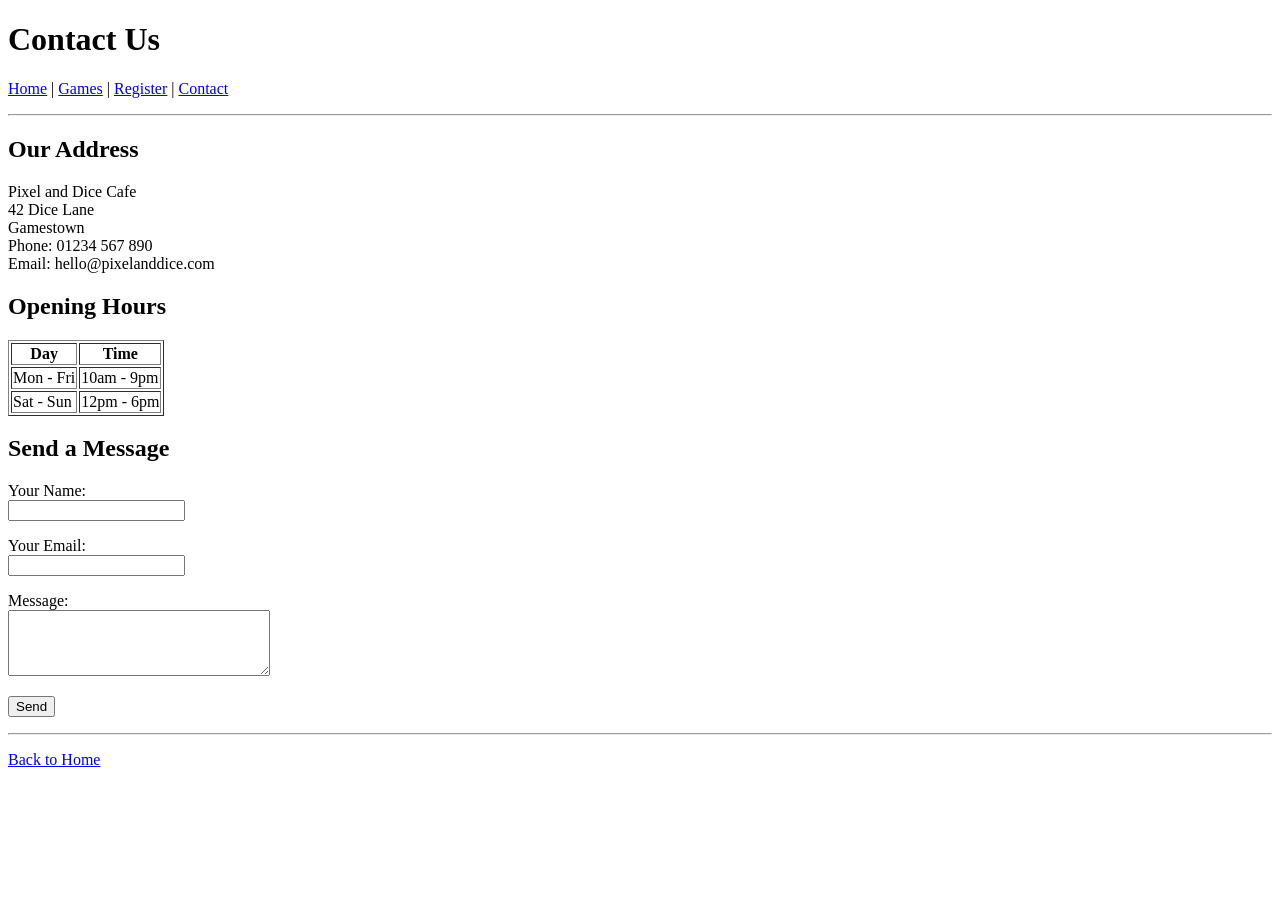
==== contact.html @ d84a0c90 "Add simple HTML board game cafe website for web dev assignment. Co-authored-by: Cursor <cursoragent@" ====
<!DOCTYPE html>
<html>
<head>
    <title>Pixel and Dice Cafe - Contact</title>
</head>
<body>

    <h1>Contact Us</h1>

    <p>
        <a href="index.html">Home</a> |
        <a href="games.html">Games</a> |
        <a href="register.html">Register</a> |
        <a href="contact.html">Contact</a>
    </p>

    <hr>

    <h2>Our Address</h2>

    <p>
        Pixel and Dice Cafe<br>
        42 Dice Lane<br>
        Gamestown<br>
        Phone: 01234 567 890<br>
        Email: hello@pixelanddice.com
    </p>

    <h2>Opening Hours</h2>

    <table border="1">
        <tr>
            <th>Day</th>
            <th>Time</th>
        </tr>
        <tr>
            <td>Mon - Fri</td>
            <td>10am - 9pm</td>
        </tr>
        <tr>
            <td>Sat - Sun</td>
            <td>12pm - 6pm</td>
        </tr>
    </table>

    <h2>Send a Message</h2>

    <form>
        <p>
            <label>Your Name:</label><br>
            <input type="text" name="name">
        </p>

        <p>
            <label>Your Email:</label><br>
            <input type="email" name="email">
        </p>

        <p>
            <label>Message:</label><br>
            <textarea name="message" rows="4" cols="30"></textarea>
        </p>

        <p>
            <input type="submit" value="Send">
        </p>
    </form>

    <hr>

    <p><a href="index.html">Back to Home</a></p>

</body>
</html>
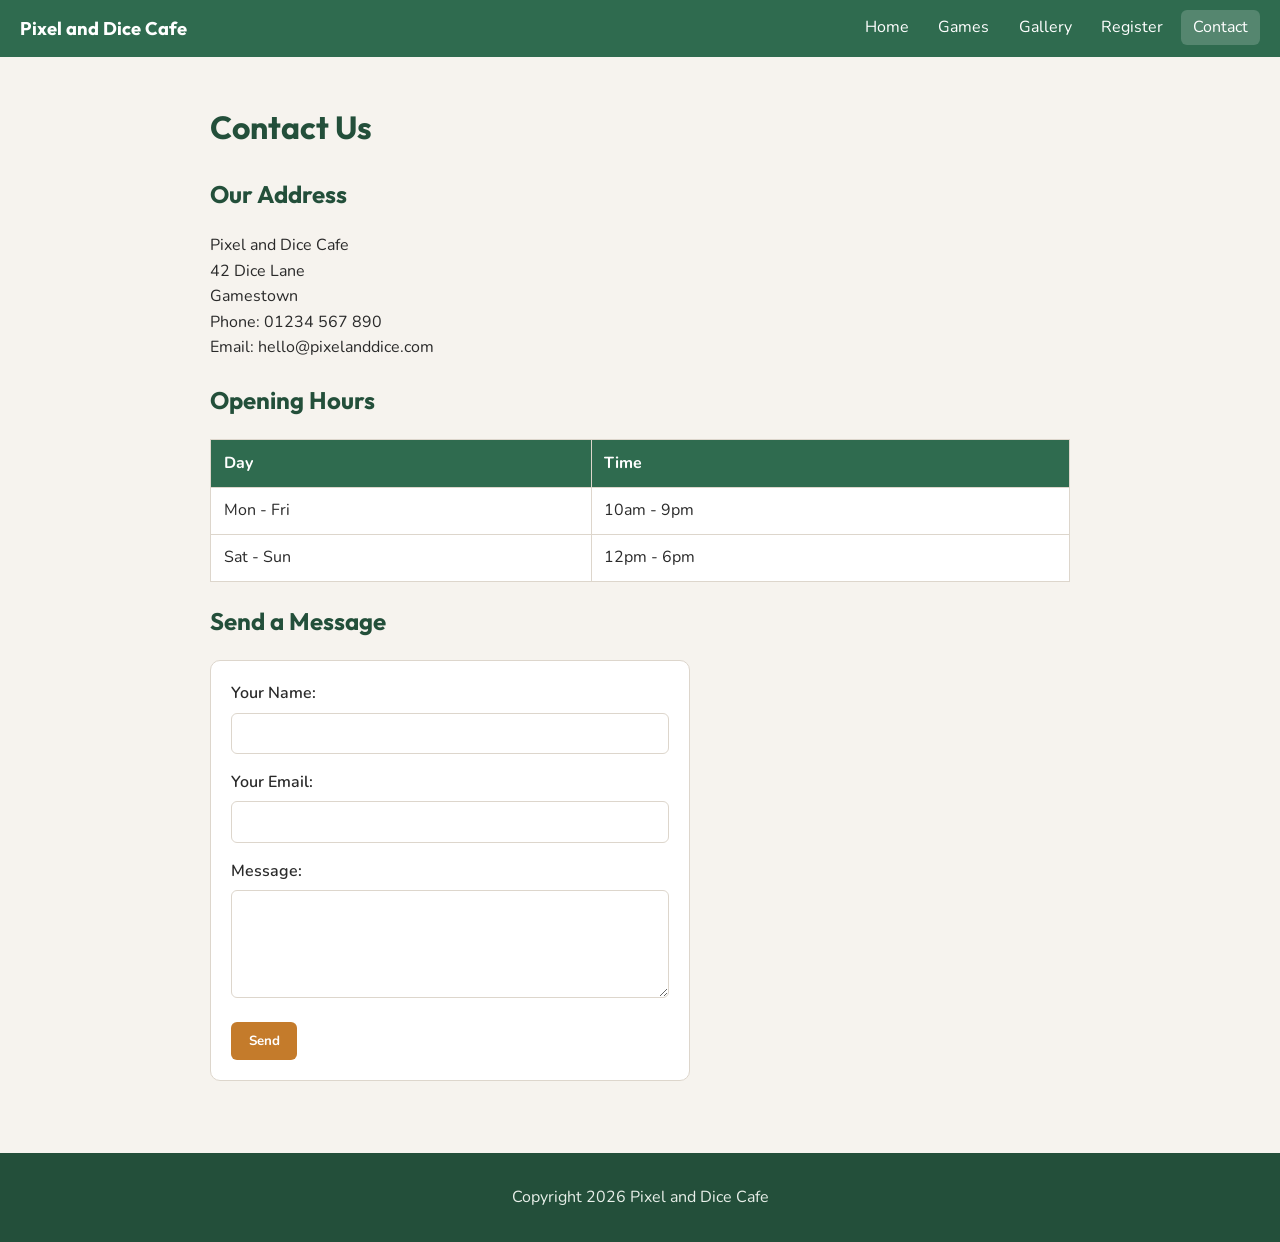
==== commit 63252aec: "Add CSS lab styling with shared stylesheet, flexbox nav, and gallery flip cards. Co-authored-by: Cur" ====
--- a/contact.html
+++ b/contact.html
@@ -1,74 +1,76 @@
 <!DOCTYPE html>
-<html>
+<html lang="en">
 <head>
+    <meta charset="UTF-8">
+    <meta name="viewport" content="width=device-width, initial-scale=1.0">
     <title>Pixel and Dice Cafe - Contact</title>
+    <link rel="stylesheet" href="csslab.css">
 </head>
 <body>
 
-    <h1>Contact Us</h1>
+    <nav class="nav">
+        <a class="nav-brand" href="index.html">Pixel and Dice Cafe</a>
+        <ul class="nav-links">
+            <li><a href="index.html">Home</a></li>
+            <li><a href="games.html">Games</a></li>
+            <li><a href="gallery.html">Gallery</a></li>
+            <li><a href="register.html">Register</a></li>
+            <li><a class="active" href="contact.html">Contact</a></li>
+        </ul>
+    </nav>
 
-    <p>
-        <a href="index.html">Home</a> |
-        <a href="games.html">Games</a> |
-        <a href="register.html">Register</a> |
-        <a href="contact.html">Contact</a>
-    </p>
+    <main class="container">
+        <h1>Contact Us</h1>
 
-    <hr>
-
-    <h2>Our Address</h2>
-
-    <p>
-        Pixel and Dice Cafe<br>
-        42 Dice Lane<br>
-        Gamestown<br>
-        Phone: 01234 567 890<br>
-        Email: hello@pixelanddice.com
-    </p>
-
-    <h2>Opening Hours</h2>
-
-    <table border="1">
-        <tr>
-            <th>Day</th>
-            <th>Time</th>
-        </tr>
-        <tr>
-            <td>Mon - Fri</td>
-            <td>10am - 9pm</td>
-        </tr>
-        <tr>
-            <td>Sat - Sun</td>
-            <td>12pm - 6pm</td>
-        </tr>
-    </table>
-
-    <h2>Send a Message</h2>
-
-    <form>
+        <h2>Our Address</h2>
         <p>
-            <label>Your Name:</label><br>
-            <input type="text" name="name">
+            Pixel and Dice Cafe<br>
+            42 Dice Lane<br>
+            Gamestown<br>
+            Phone: 01234 567 890<br>
+            Email: hello@pixelanddice.com
         </p>
 
-        <p>
-            <label>Your Email:</label><br>
-            <input type="email" name="email">
-        </p>
+        <h2>Opening Hours</h2>
+        <table>
+            <tr>
+                <th>Day</th>
+                <th>Time</th>
+            </tr>
+            <tr>
+                <td>Mon - Fri</td>
+                <td>10am - 9pm</td>
+            </tr>
+            <tr>
+                <td>Sat - Sun</td>
+                <td>12pm - 6pm</td>
+            </tr>
+        </table>
 
-        <p>
-            <label>Message:</label><br>
-            <textarea name="message" rows="4" cols="30"></textarea>
-        </p>
+        <h2>Send a Message</h2>
+        <form>
+            <div class="form-group">
+                <label for="name">Your Name:</label>
+                <input type="text" id="name" name="name">
+            </div>
 
-        <p>
-            <input type="submit" value="Send">
-        </p>
-    </form>
+            <div class="form-group">
+                <label for="email">Your Email:</label>
+                <input type="email" id="email" name="email">
+            </div>
 
-    <hr>
+            <div class="form-group">
+                <label for="message">Message:</label>
+                <textarea id="message" name="message" rows="4"></textarea>
+            </div>
 
-    <p><a href="index.html">Back to Home</a></p>
+            <button class="btn" type="submit">Send</button>
+        </form>
+    </main>
+
+    <footer class="footer">
+        <p>Copyright 2026 Pixel and Dice Cafe</p>
+    </footer>
 
 </body>
 </html>
--- a/csslab.css
+++ b/csslab.css
@@ -0,0 +1,277 @@
+/* Pixel & Dice Cafe — CSS Lab */
+
+@import url("https://fonts.googleapis.com/css2?family=Nunito:wght@400;600;700&family=Outfit:wght@600;700&display=swap");
+
+:root {
+  --green: #2f6b4f;
+  --green-dark: #234f3a;
+  --accent: #c47b2b;
+  --bg: #f6f3ee;
+  --card: #ffffff;
+  --text: #2a2a2a;
+  --muted: #5c5c5c;
+  --border: #ddd6cc;
+}
+
+* {
+  box-sizing: border-box;
+}
+
+body {
+  margin: 0;
+  font-family: "Nunito", sans-serif;
+  color: var(--text);
+  background: var(--bg);
+  line-height: 1.6;
+}
+
+h1, h2, h3 {
+  font-family: "Outfit", sans-serif;
+  color: var(--green-dark);
+}
+
+a {
+  color: var(--green);
+}
+
+a:hover {
+  color: var(--accent);
+}
+
+img {
+  max-width: 100%;
+  height: auto;
+}
+
+/* Navigation — Flexbox */
+.nav {
+  display: flex;
+  justify-content: space-between;
+  align-items: center;
+  flex-wrap: wrap;
+  gap: 0.75rem;
+  background: var(--green);
+  padding: 0.85rem 1.25rem;
+}
+
+.nav-brand {
+  color: #fff;
+  font-family: "Outfit", sans-serif;
+  font-weight: 700;
+  font-size: 1.15rem;
+  text-decoration: none;
+}
+
+.nav-brand:hover {
+  color: #ffe8c7;
+}
+
+.nav-links {
+  display: flex;
+  flex-wrap: wrap;
+  gap: 0.35rem;
+  list-style: none;
+  margin: 0;
+  padding: 0;
+}
+
+.nav-links a {
+  color: #fff;
+  text-decoration: none;
+  padding: 0.4rem 0.75rem;
+  border-radius: 6px;
+  transition: background 0.2s ease;
+}
+
+.nav-links a:hover,
+.nav-links a.active {
+  background: rgba(255, 255, 255, 0.18);
+  color: #fff;
+}
+
+.container {
+  max-width: 900px;
+  margin: 0 auto;
+  padding: 1.5rem 1.25rem 2.5rem;
+}
+
+/* Buttons */
+.btn {
+  display: inline-block;
+  background: var(--accent);
+  color: #fff;
+  text-decoration: none;
+  border: none;
+  padding: 0.6rem 1.1rem;
+  border-radius: 6px;
+  font-family: "Nunito", sans-serif;
+  font-weight: 700;
+  cursor: pointer;
+  transition: background 0.2s ease, transform 0.2s ease;
+}
+
+.btn:hover {
+  background: #a66522;
+  color: #fff;
+  transform: translateY(-1px);
+}
+
+/* Simple cards */
+.card {
+  background: var(--card);
+  border: 1px solid var(--border);
+  border-radius: 10px;
+  padding: 1.1rem 1.2rem;
+  margin-bottom: 1rem;
+}
+
+/* Tables */
+table {
+  width: 100%;
+  border-collapse: collapse;
+  background: var(--card);
+  margin: 1rem 0;
+}
+
+th, td {
+  border: 1px solid var(--border);
+  padding: 0.65rem 0.8rem;
+  text-align: left;
+}
+
+th {
+  background: var(--green);
+  color: #fff;
+}
+
+/* Forms */
+form {
+  background: var(--card);
+  border: 1px solid var(--border);
+  border-radius: 10px;
+  padding: 1.25rem;
+  max-width: 480px;
+}
+
+.form-group {
+  margin-bottom: 1rem;
+}
+
+.form-group label {
+  display: block;
+  font-weight: 600;
+  margin-bottom: 0.35rem;
+}
+
+.form-group input,
+.form-group select,
+.form-group textarea {
+  width: 100%;
+  padding: 0.55rem 0.7rem;
+  border: 1px solid var(--border);
+  border-radius: 6px;
+  font-family: "Nunito", sans-serif;
+  font-size: 1rem;
+}
+
+.form-group input:focus,
+.form-group select:focus,
+.form-group textarea:focus {
+  outline: none;
+  border-color: var(--green);
+  box-shadow: 0 0 0 3px rgba(47, 107, 79, 0.15);
+}
+
+/* Gallery flip cards */
+.gallery {
+  display: flex;
+  flex-wrap: wrap;
+  gap: 1.25rem;
+}
+
+.flip-card {
+  width: 260px;
+  height: 200px;
+  perspective: 1000px;
+}
+
+.flip-inner {
+  position: relative;
+  width: 100%;
+  height: 100%;
+  transition: transform 0.6s ease;
+  transform-style: preserve-3d;
+}
+
+.flip-card:hover .flip-inner {
+  transform: rotateY(180deg);
+}
+
+.flip-front,
+.flip-back {
+  position: absolute;
+  width: 100%;
+  height: 100%;
+  backface-visibility: hidden;
+  border-radius: 10px;
+  overflow: hidden;
+  border: 1px solid var(--border);
+}
+
+.flip-front img {
+  width: 100%;
+  height: 100%;
+  object-fit: cover;
+}
+
+.flip-front .caption {
+  position: absolute;
+  left: 0;
+  right: 0;
+  bottom: 0;
+  background: rgba(0, 0, 0, 0.55);
+  color: #fff;
+  padding: 0.45rem 0.7rem;
+  font-size: 0.95rem;
+}
+
+.flip-back {
+  background: var(--green);
+  color: #fff;
+  transform: rotateY(180deg);
+  display: flex;
+  align-items: center;
+  justify-content: center;
+  padding: 1rem;
+  text-align: center;
+}
+
+.flip-back p {
+  margin: 0;
+  color: #fff;
+}
+
+/* Footer */
+.footer {
+  background: var(--green-dark);
+  color: #e8efe9;
+  text-align: center;
+  padding: 1rem;
+  margin-top: 2rem;
+}
+
+.footer a {
+  color: #ffd89a;
+}
+
+/* Responsive */
+@media (max-width: 600px) {
+  .nav {
+    flex-direction: column;
+    align-items: flex-start;
+  }
+
+  .flip-card {
+    width: 100%;
+  }
+}
